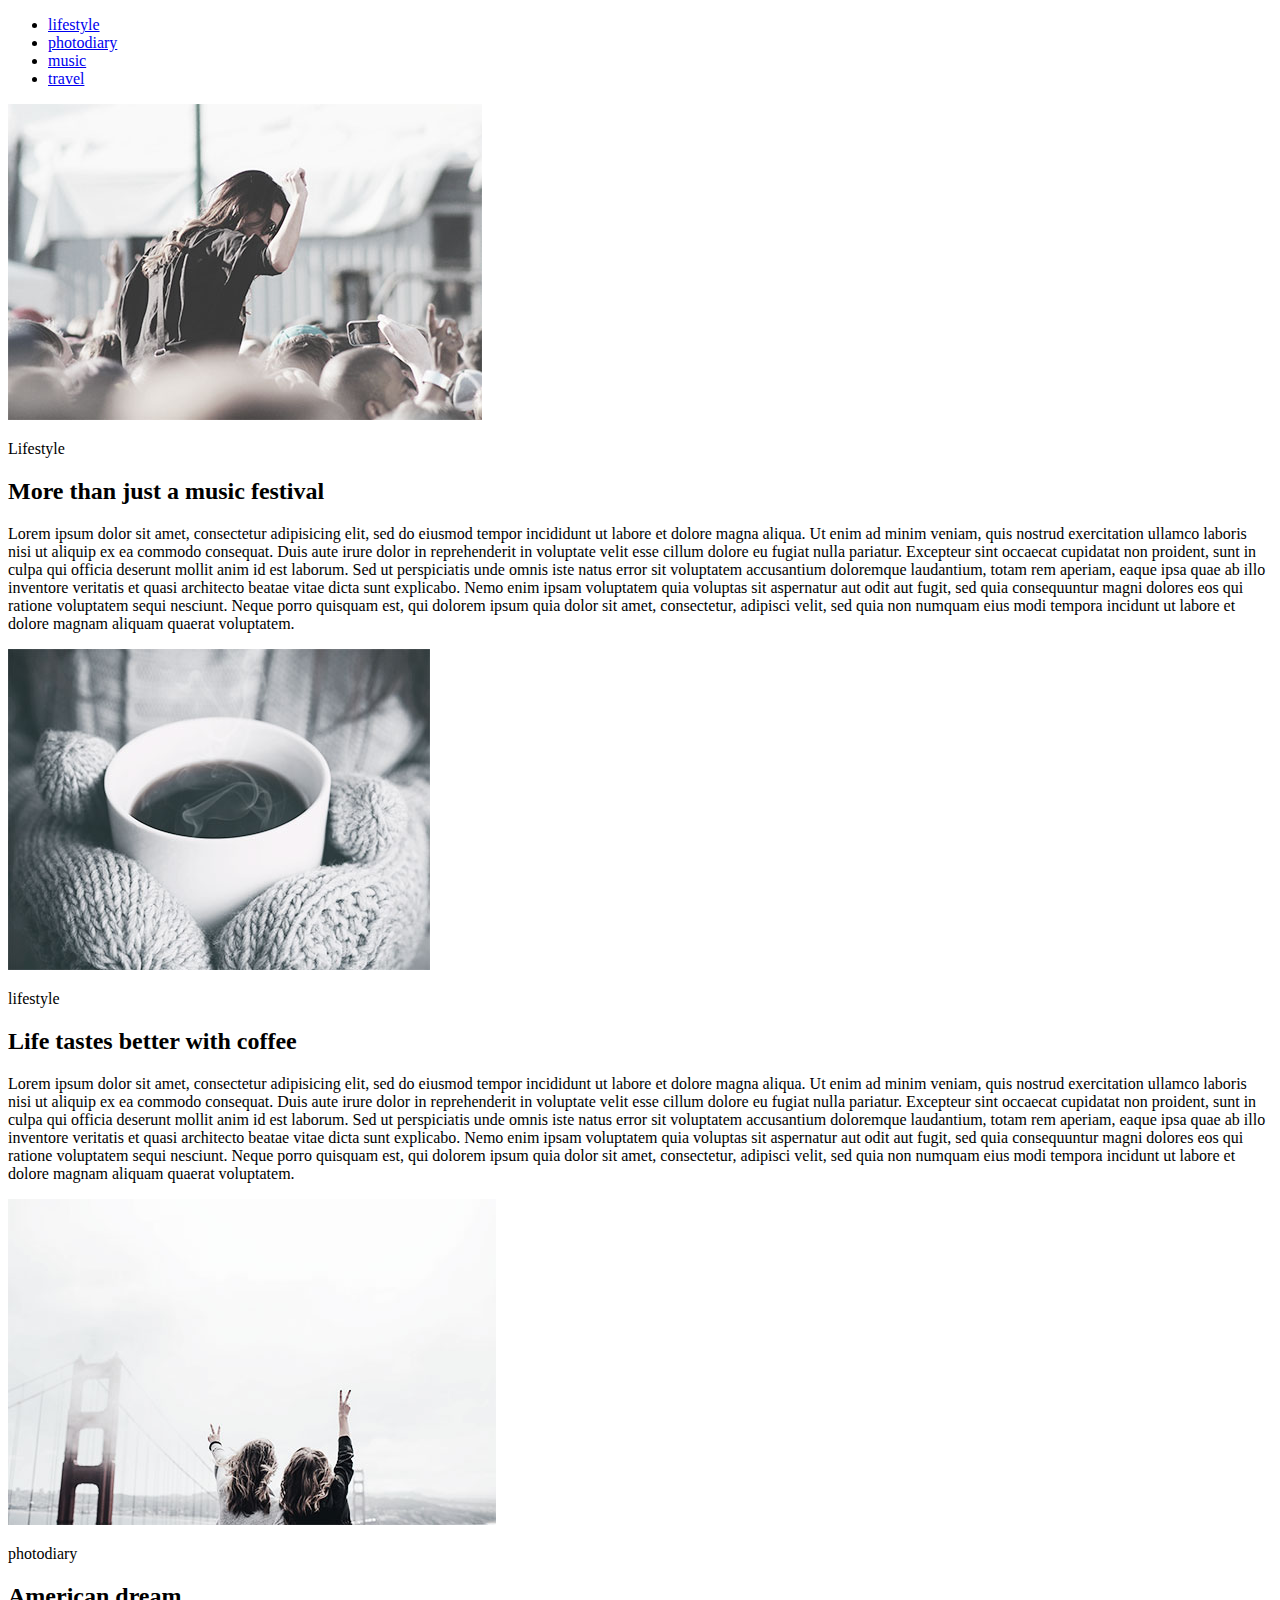
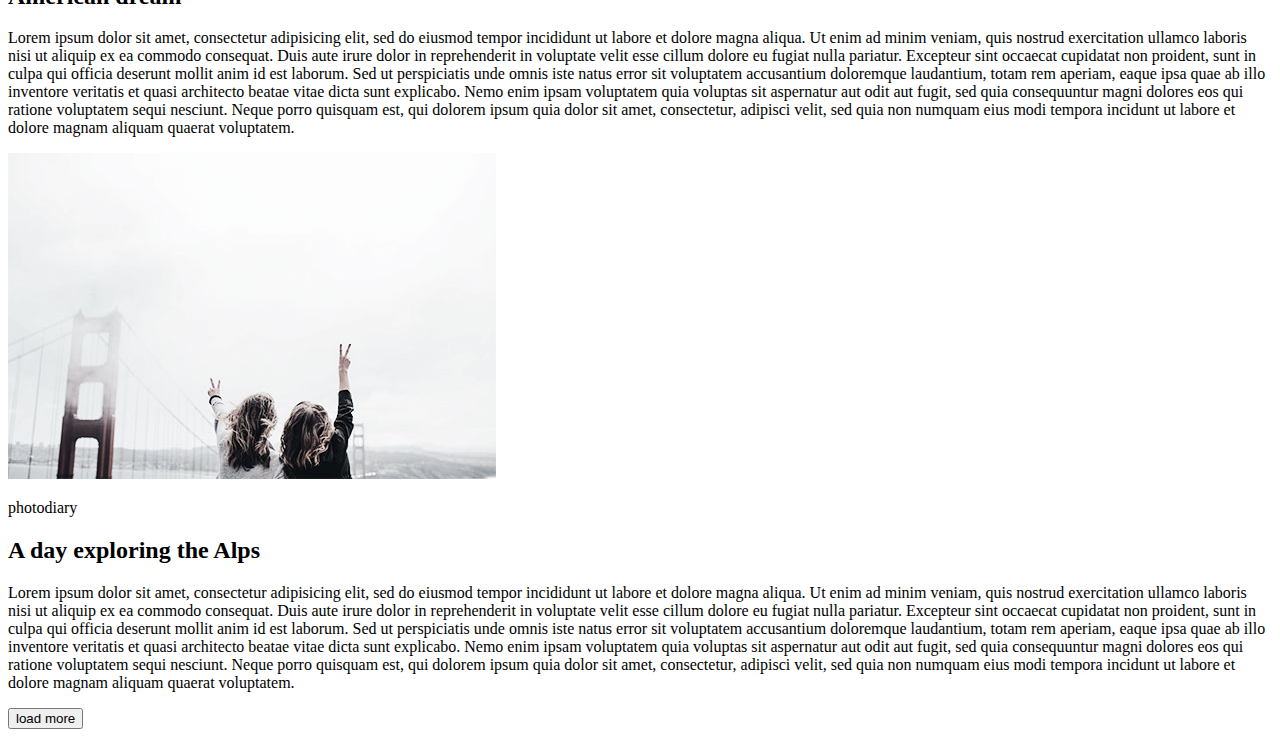
==== module 01/index.html @ 5a8ae89f "Module 01 is ready" ====
<!DOCTYPE html>
<html lang="en">
<head>
    <meta charset="UTF-8">
    <meta name="viewport" content="width=device-width, initial-scale=1.0">
    <meta http-equiv="X-UA-Compatible" content="ie=edge">
    <title>module1</title>
</head>
<body>
        <ul>
            <li>
                <a href="#">lifestyle</a>
            </li>
            <li>
                <a href="#">photodiary</a>
            </li>
            <li>
                <a href="#">music</a>
            </li>
            <li>
                <a href="#">travel</a>
            </li>
        </ul>
        <img src="img/1.jpg">
        <p>Lifestyle</p>
        <h2>More than just a music festival</h2>
        <p>Lorem ipsum dolor sit amet, consectetur adipisicing elit, sed do eiusmod tempor incididunt ut labore et dolore magna aliqua. Ut enim ad minim veniam, quis nostrud exercitation ullamco laboris nisi ut aliquip ex ea commodo consequat. Duis aute irure dolor in reprehenderit in voluptate velit esse cillum dolore eu fugiat nulla pariatur. Excepteur sint occaecat cupidatat non proident, sunt in culpa qui officia deserunt mollit anim id est laborum. Sed ut perspiciatis unde omnis iste natus error sit voluptatem accusantium doloremque laudantium, totam rem aperiam, eaque ipsa quae ab illo inventore veritatis et quasi architecto beatae vitae dicta sunt explicabo. Nemo enim ipsam voluptatem quia voluptas sit aspernatur aut odit aut fugit, sed quia consequuntur magni dolores eos qui ratione voluptatem sequi nesciunt. Neque porro quisquam est, qui dolorem ipsum quia dolor sit amet, consectetur, adipisci velit, sed quia non numquam eius modi tempora incidunt ut labore et dolore magnam aliquam quaerat voluptatem.</p>
        <img src="img/2.jpg">
        <p>lifestyle</p>
        <h2>Life tastes better with coffee</h2>
        <p>Lorem ipsum dolor sit amet, consectetur adipisicing elit, sed do eiusmod tempor incididunt ut labore et dolore magna aliqua. Ut enim ad minim veniam, quis nostrud exercitation ullamco laboris nisi ut aliquip ex ea commodo consequat. Duis aute irure dolor in reprehenderit in voluptate velit esse cillum dolore eu fugiat nulla pariatur. Excepteur sint occaecat cupidatat non proident, sunt in culpa qui officia deserunt mollit anim id est laborum. Sed ut perspiciatis unde omnis iste natus error sit voluptatem accusantium doloremque laudantium, totam rem aperiam, eaque ipsa quae ab illo inventore veritatis et quasi architecto beatae vitae dicta sunt explicabo. Nemo enim ipsam voluptatem quia voluptas sit aspernatur aut odit aut fugit, sed quia consequuntur magni dolores eos qui ratione voluptatem sequi nesciunt. Neque porro quisquam est, qui dolorem ipsum quia dolor sit amet, consectetur, adipisci velit, sed quia non numquam eius modi tempora incidunt ut labore et dolore magnam aliquam quaerat voluptatem.</p>
        <img src="img/3.jpg">
        <p>photodiary</p>
        <h2>American dream</h2>
        <p>Lorem ipsum dolor sit amet, consectetur adipisicing elit, sed do eiusmod tempor incididunt ut labore et dolore magna aliqua. Ut enim ad minim veniam, quis nostrud exercitation ullamco laboris nisi ut aliquip ex ea commodo consequat. Duis aute irure dolor in reprehenderit in voluptate velit esse cillum dolore eu fugiat nulla pariatur. Excepteur sint occaecat cupidatat non proident, sunt in culpa qui officia deserunt mollit anim id est laborum. Sed ut perspiciatis unde omnis iste natus error sit voluptatem accusantium doloremque laudantium, totam rem aperiam, eaque ipsa quae ab illo inventore veritatis et quasi architecto beatae vitae dicta sunt explicabo. Nemo enim ipsam voluptatem quia voluptas sit aspernatur aut odit aut fugit, sed quia consequuntur magni dolores eos qui ratione voluptatem sequi nesciunt. Neque porro quisquam est, qui dolorem ipsum quia dolor sit amet, consectetur, adipisci velit, sed quia non numquam eius modi tempora incidunt ut labore et dolore magnam aliquam quaerat voluptatem.</p>
        <img src="img/3.jpg">
        <p>photodiary</p>
        <h2>A day exploring the Alps</h2>
        <p>Lorem ipsum dolor sit amet, consectetur adipisicing elit, sed do eiusmod tempor incididunt ut labore et dolore magna aliqua. Ut enim ad minim veniam, quis nostrud exercitation ullamco laboris nisi ut aliquip ex ea commodo consequat. Duis aute irure dolor in reprehenderit in voluptate velit esse cillum dolore eu fugiat nulla pariatur. Excepteur sint occaecat cupidatat non proident, sunt in culpa qui officia deserunt mollit anim id est laborum. Sed ut perspiciatis unde omnis iste natus error sit voluptatem accusantium doloremque laudantium, totam rem aperiam, eaque ipsa quae ab illo inventore veritatis et quasi architecto beatae vitae dicta sunt explicabo. Nemo enim ipsam voluptatem quia voluptas sit aspernatur aut odit aut fugit, sed quia consequuntur magni dolores eos qui ratione voluptatem sequi nesciunt. Neque porro quisquam est, qui dolorem ipsum quia dolor sit amet, consectetur, adipisci velit, sed quia non numquam eius modi tempora incidunt ut labore et dolore magnam aliquam quaerat voluptatem. </p>
        <button>load more</button>
    </body>
</html>
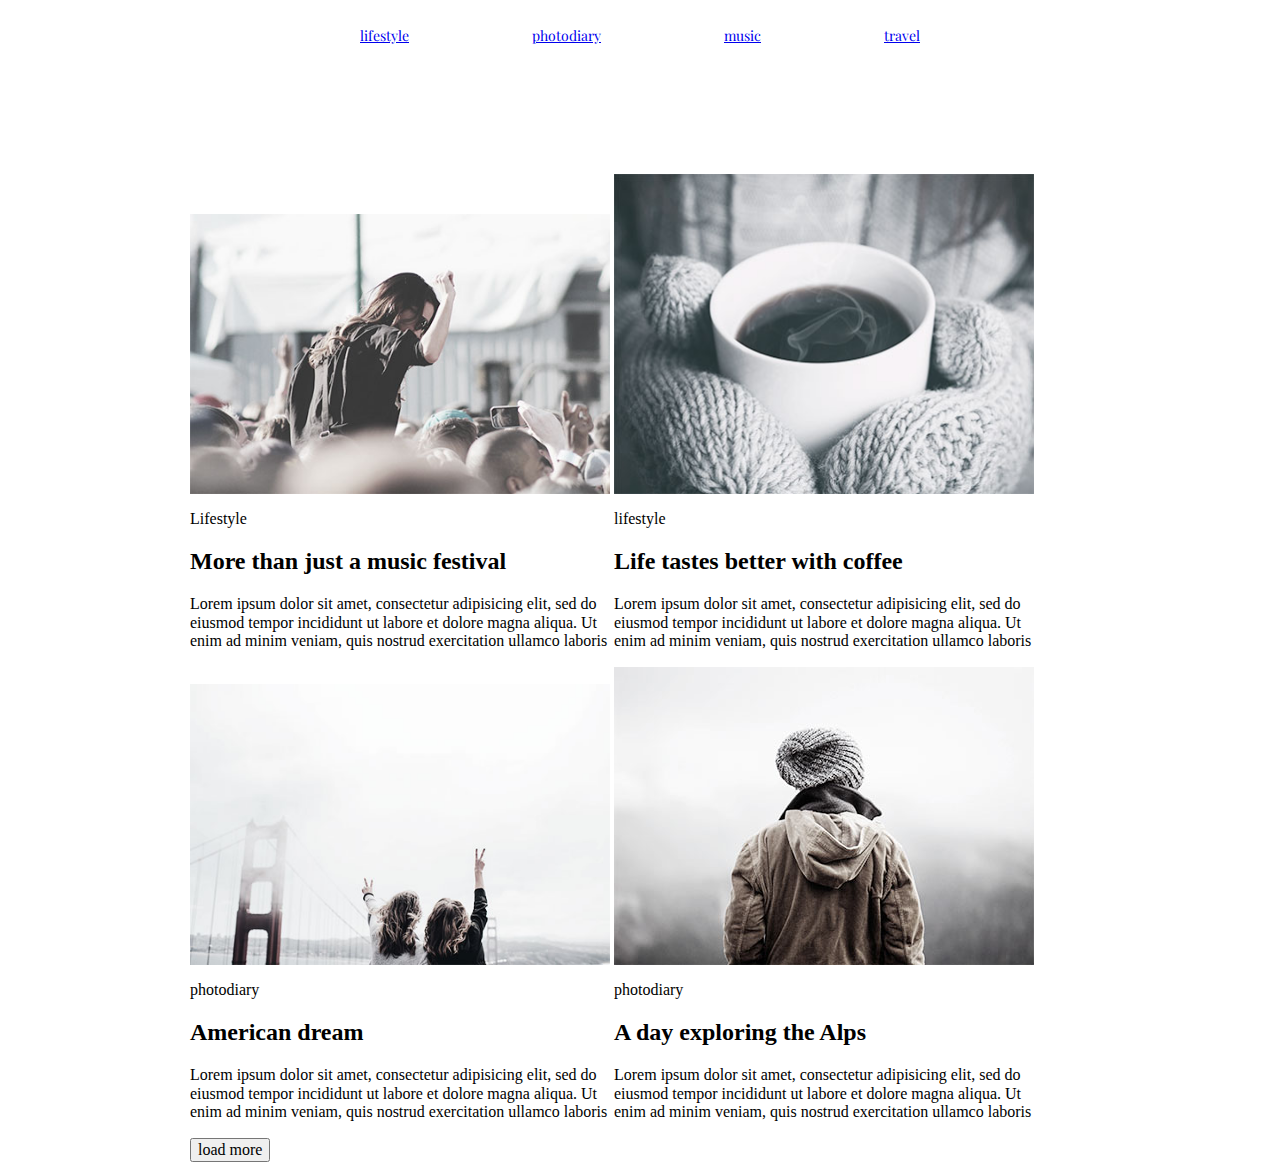
==== commit eff61d0c: "fixed bugs" ====
--- a/module 01/index.html
+++ b/module 01/index.html
@@ -1,42 +1,66 @@
 <!DOCTYPE html>
-<html lang="en">
+<html lang="zxx">
+
 <head>
     <meta charset="UTF-8">
     <meta name="viewport" content="width=device-width, initial-scale=1.0">
     <meta http-equiv="X-UA-Compatible" content="ie=edge">
-    <title>module1</title>
+    <link href="https://fonts.googleapis.com/css?family=Playfair+Display" rel="stylesheet">
+    <link rel="stylesheet" href="css/normalize.css">
+    <link rel="stylesheet" href="css/style.css">
+    <title>HomeWork2</title>
 </head>
+
 <body>
-        <ul>
-            <li>
-                <a href="#">lifestyle</a>
-            </li>
-            <li>
-                <a href="#">photodiary</a>
-            </li>
-            <li>
-                <a href="#">music</a>
-            </li>
-            <li>
-                <a href="#">travel</a>
-            </li>
-        </ul>
-        <img src="img/1.jpg">
-        <p>Lifestyle</p>
-        <h2>More than just a music festival</h2>
-        <p>Lorem ipsum dolor sit amet, consectetur adipisicing elit, sed do eiusmod tempor incididunt ut labore et dolore magna aliqua. Ut enim ad minim veniam, quis nostrud exercitation ullamco laboris nisi ut aliquip ex ea commodo consequat. Duis aute irure dolor in reprehenderit in voluptate velit esse cillum dolore eu fugiat nulla pariatur. Excepteur sint occaecat cupidatat non proident, sunt in culpa qui officia deserunt mollit anim id est laborum. Sed ut perspiciatis unde omnis iste natus error sit voluptatem accusantium doloremque laudantium, totam rem aperiam, eaque ipsa quae ab illo inventore veritatis et quasi architecto beatae vitae dicta sunt explicabo. Nemo enim ipsam voluptatem quia voluptas sit aspernatur aut odit aut fugit, sed quia consequuntur magni dolores eos qui ratione voluptatem sequi nesciunt. Neque porro quisquam est, qui dolorem ipsum quia dolor sit amet, consectetur, adipisci velit, sed quia non numquam eius modi tempora incidunt ut labore et dolore magnam aliquam quaerat voluptatem.</p>
-        <img src="img/2.jpg">
-        <p>lifestyle</p>
-        <h2>Life tastes better with coffee</h2>
-        <p>Lorem ipsum dolor sit amet, consectetur adipisicing elit, sed do eiusmod tempor incididunt ut labore et dolore magna aliqua. Ut enim ad minim veniam, quis nostrud exercitation ullamco laboris nisi ut aliquip ex ea commodo consequat. Duis aute irure dolor in reprehenderit in voluptate velit esse cillum dolore eu fugiat nulla pariatur. Excepteur sint occaecat cupidatat non proident, sunt in culpa qui officia deserunt mollit anim id est laborum. Sed ut perspiciatis unde omnis iste natus error sit voluptatem accusantium doloremque laudantium, totam rem aperiam, eaque ipsa quae ab illo inventore veritatis et quasi architecto beatae vitae dicta sunt explicabo. Nemo enim ipsam voluptatem quia voluptas sit aspernatur aut odit aut fugit, sed quia consequuntur magni dolores eos qui ratione voluptatem sequi nesciunt. Neque porro quisquam est, qui dolorem ipsum quia dolor sit amet, consectetur, adipisci velit, sed quia non numquam eius modi tempora incidunt ut labore et dolore magnam aliquam quaerat voluptatem.</p>
-        <img src="img/3.jpg">
-        <p>photodiary</p>
-        <h2>American dream</h2>
-        <p>Lorem ipsum dolor sit amet, consectetur adipisicing elit, sed do eiusmod tempor incididunt ut labore et dolore magna aliqua. Ut enim ad minim veniam, quis nostrud exercitation ullamco laboris nisi ut aliquip ex ea commodo consequat. Duis aute irure dolor in reprehenderit in voluptate velit esse cillum dolore eu fugiat nulla pariatur. Excepteur sint occaecat cupidatat non proident, sunt in culpa qui officia deserunt mollit anim id est laborum. Sed ut perspiciatis unde omnis iste natus error sit voluptatem accusantium doloremque laudantium, totam rem aperiam, eaque ipsa quae ab illo inventore veritatis et quasi architecto beatae vitae dicta sunt explicabo. Nemo enim ipsam voluptatem quia voluptas sit aspernatur aut odit aut fugit, sed quia consequuntur magni dolores eos qui ratione voluptatem sequi nesciunt. Neque porro quisquam est, qui dolorem ipsum quia dolor sit amet, consectetur, adipisci velit, sed quia non numquam eius modi tempora incidunt ut labore et dolore magnam aliquam quaerat voluptatem.</p>
-        <img src="img/3.jpg">
-        <p>photodiary</p>
-        <h2>A day exploring the Alps</h2>
-        <p>Lorem ipsum dolor sit amet, consectetur adipisicing elit, sed do eiusmod tempor incididunt ut labore et dolore magna aliqua. Ut enim ad minim veniam, quis nostrud exercitation ullamco laboris nisi ut aliquip ex ea commodo consequat. Duis aute irure dolor in reprehenderit in voluptate velit esse cillum dolore eu fugiat nulla pariatur. Excepteur sint occaecat cupidatat non proident, sunt in culpa qui officia deserunt mollit anim id est laborum. Sed ut perspiciatis unde omnis iste natus error sit voluptatem accusantium doloremque laudantium, totam rem aperiam, eaque ipsa quae ab illo inventore veritatis et quasi architecto beatae vitae dicta sunt explicabo. Nemo enim ipsam voluptatem quia voluptas sit aspernatur aut odit aut fugit, sed quia consequuntur magni dolores eos qui ratione voluptatem sequi nesciunt. Neque porro quisquam est, qui dolorem ipsum quia dolor sit amet, consectetur, adipisci velit, sed quia non numquam eius modi tempora incidunt ut labore et dolore magnam aliquam quaerat voluptatem. </p>
+    <header class="page-header wrapper">
+        <nav class="page-nav">
+            <ul class="site-navigation">
+                <li>
+                    <a href="#">lifestyle</a>
+                </li>
+                <li>
+                    <a href="#">photodiary</a>
+                </li>
+                <li>
+                    <a href="#">music</a>
+                </li>
+                <li>
+                    <a href="#">travel</a>
+                </li>
+            </ul>
+        </nav>
+    </header>
+    <main class="wrapper">
+        <article class="item">
+            <img src="img/1.jpg">
+            <p>Lifestyle</p>
+            <h2>More than just a music festival</h2>
+            <p>Lorem ipsum dolor sit amet, consectetur adipisicing elit, sed do eiusmod tempor incididunt ut labore et dolore
+                magna aliqua. Ut enim ad minim veniam, quis nostrud exercitation ullamco laboris</p>
+        </article>
+        <article class="item">
+            <img src="img/2.jpg">
+            <p>lifestyle</p>
+            <h2>Life tastes better with coffee</h2>
+            <p>Lorem ipsum dolor sit amet, consectetur adipisicing elit, sed do eiusmod tempor incididunt ut labore et dolore
+                magna aliqua. Ut enim ad minim veniam, quis nostrud exercitation ullamco laboris</p>
+        </article>
+        <article class="item">
+            <img src="img/3.jpg">
+            <p>photodiary</p>
+            <h2>American dream</h2>
+            <p>Lorem ipsum dolor sit amet, consectetur adipisicing elit, sed do eiusmod tempor incididunt ut labore et dolore
+                magna aliqua. Ut enim ad minim veniam, quis nostrud exercitation ullamco laboris</p>
+        </article>
+        <article class="item">
+            <img src="img/4.jpg">
+            <p>photodiary</p>
+            <h2>A day exploring the Alps</h2>
+            <p>Lorem ipsum dolor sit amet, consectetur adipisicing elit, sed do eiusmod tempor incididunt ut labore et dolore
+                magna aliqua. Ut enim ad minim veniam, quis nostrud exercitation ullamco laboris</p>
+        </article>
         <button>load more</button>
-    </body>
+    </main>
+</body>
+
 </html>--- a/module 01/css/style.css
+++ b/module 01/css/style.css
@@ -0,0 +1,45 @@
+html{
+    box-sizing: border-box; /*Свойства width и height включают в себя значения полей и границ, но не отступов (margin). Эта модель используется браузером Internet Exporer в режиме несовместимости.*/
+}
+img{
+    display: block; 
+    max-width: 100%;
+    height: auto;
+}
+
+*,
+*::before,
+*::after{
+box-sizing: inherit; /* наслудуется от родителя*/
+}
+.wrapper{
+    width: 900px;
+    margin: 0 auto;
+    }
+    /* SITE NAVIGATION*/
+    .site-navigation {
+        font-size: 14px;
+        font-family: 'Playfair Display', serif;
+        text-align: center;
+        margin: 0;
+        padding: 0;
+                list-style: none;
+    }
+    .site-navigation li{
+        display: inline-block;
+        margin-right: 120px;
+    }
+    .site-navigation li:last-child{
+        margin-right: 0;
+        }
+        .page-header{
+            padding-bottom: 102px;
+        }
+        .page-nav{
+            padding: 28px 0;
+        }
+        .item{
+            display: inline-block;
+            width: 420px;
+            
+        }